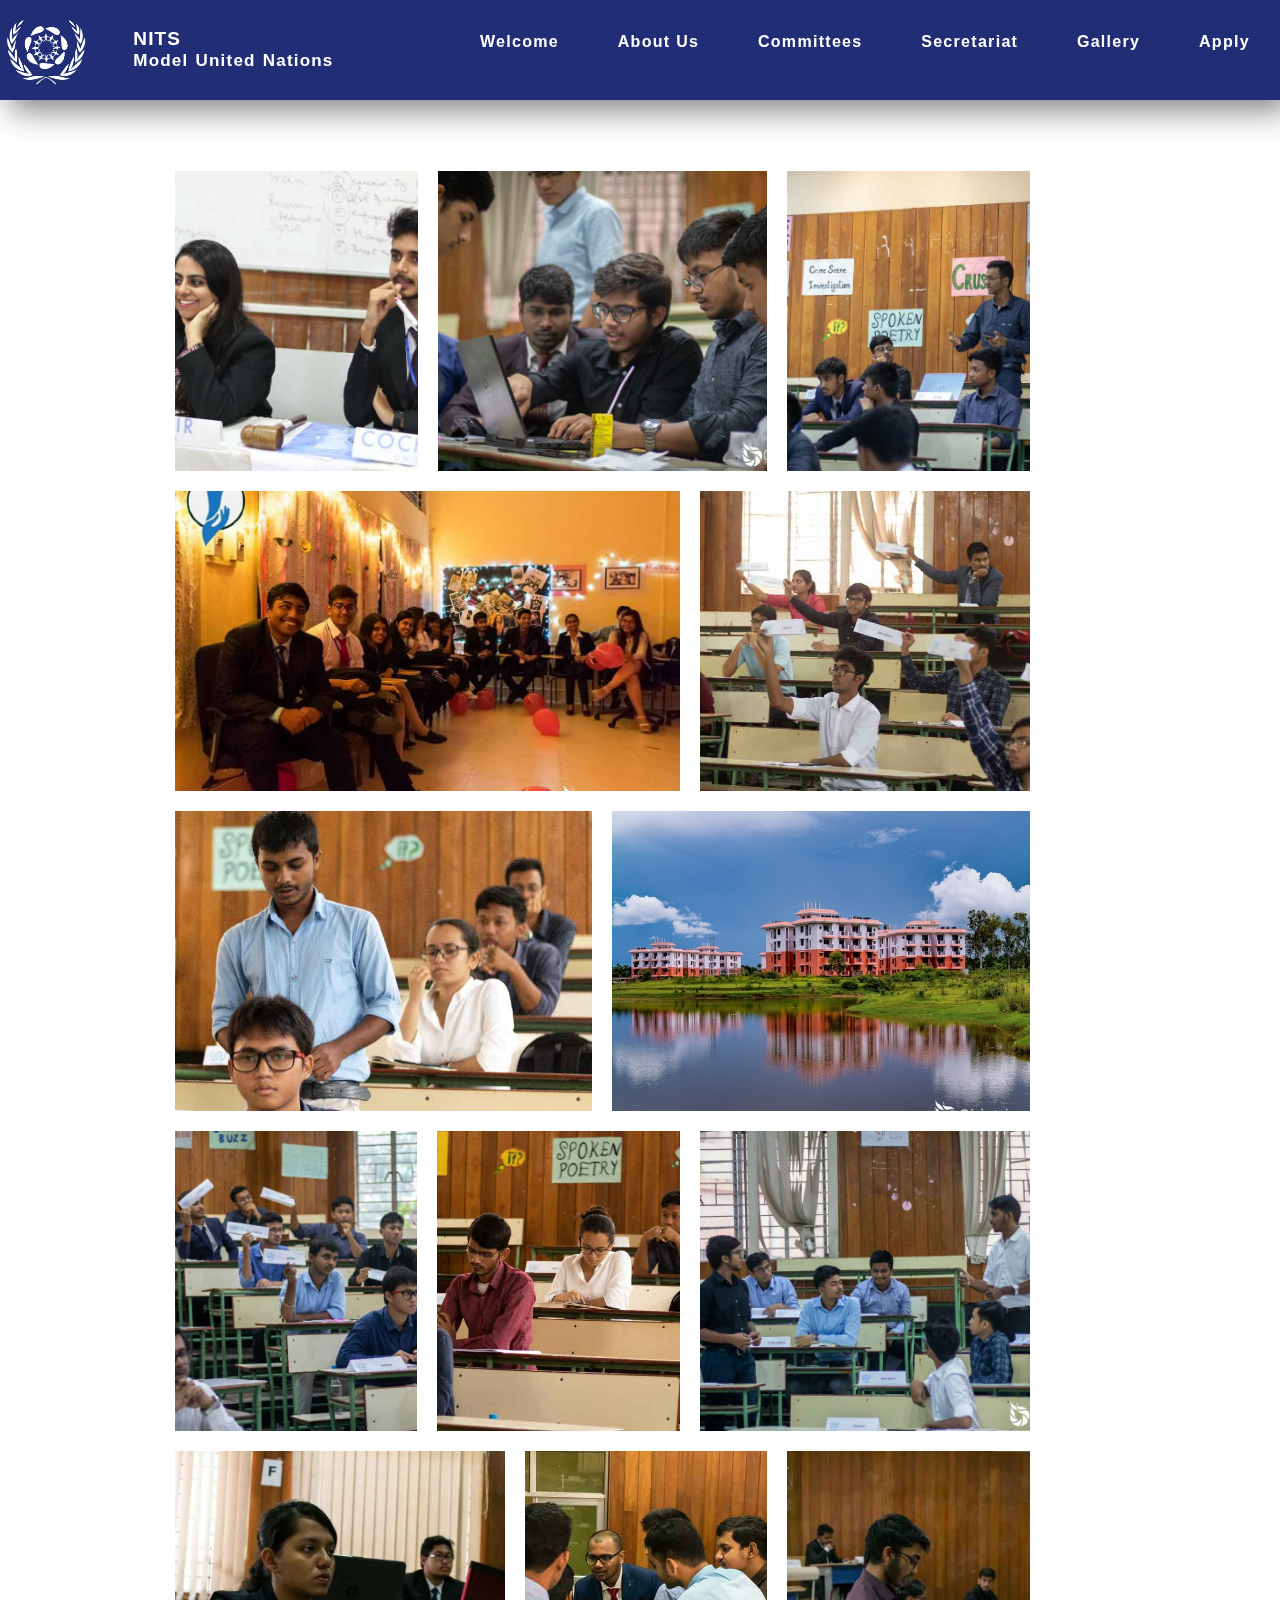
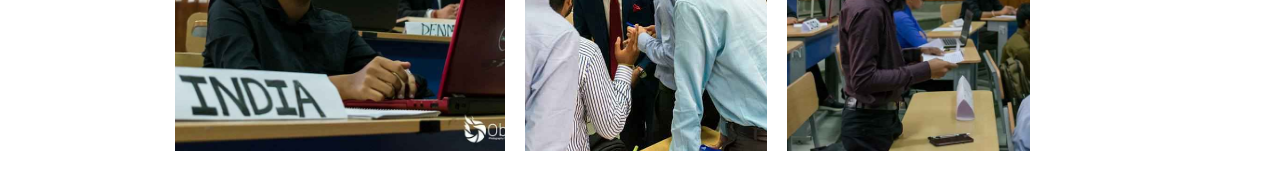
==== gallery.html @ 8ff46b54 "Minor changes made" ====
<!DOCTYPE html>
<html lang="en">
  <head>
    <title>NITS MUN</title>
    <meta charset="utf-8">
    <meta name="viewport" content="width=device-width, initial-scale=1, shrink-to-fit=no">
    <link rel="icon" type="image/icon" href="images/logo_white.png">
    <link rel="stylesheet" type="text/css" href="css/preload.css">
    <link rel="stylesheet" href="css/bootstrap.min.css">
    <link rel="stylesheet" href="css/fancybox.min.css">
    <link rel="stylesheet" href="css/style.css">
  </head>
  <body>
      <div class="preload">
           <img class="rounded-circle logo" src="images/logo white.png" alt="logo" width="550px" height="500px">
	 </div>
      <nav>
    <div class="hamburger"> 
      <div class="line1"></div>
      <div class="line1"></div>
      <div class="line1"></div>
    </div>
<div class="container-style">
  <div class="brand"><img id="image" class="rounded-circle" src="images/logo white1.png" width="90px"></div>
  <div class="tagline">
    <span class="tagline-style">NITS</span>
    <span class="tagline-base">Model United Nations</span>
  </div>
  <div class="navbar-style">
    <ul class="navbar-list">
      <li><a href="index.html" class="underline-opening" target="_blank">Welcome</a></li>
      <li><a href="index.html#aboutus" class="underline-opening">About Us</a></li>
      <li><a href="index.html#committees" class="underline-opening">Committees</a></li>
      <li><a href="team.html" class="underline-opening" target="_blank">Secretariat</a></li>
       <li><a href="gallery.html" class="underline-opening">Gallery</a></li>
      <li><a href="registration.html" class="contact-style underline-opening" target="_blank">Apply</a></li>
  </div>
</div>
</nav>
  <main class="main-content">
    <div class="container-fluid photos">

      <div class="row pt-4 mb-5 text-center">
        <div class="col-4">
          <h2 class="text-style">Gallery</h2>
        </div>
      </div>

      <div class="row align-items-stretch" style="margin-top: 10%;">
        <div class="col-lg-2"></div>
        <div class="col-6 col-md-6 col-lg-3" data-aos="fade-up">
          <a href="images/gallery15.jpg" class="d-block photo-item" data-fancybox="gallery">
            <img src="images/gallery15.jpg" alt="Image" class="img-fluid">
            <div class="photo-text-more">
              <span class="icon icon-search"></span>
            </div>
          </a>
        </div>
        <div class="col-6 col-md-6 col-lg-4" data-aos="fade-up" data-aos-delay="100">
          <a href="images/gallery2.jpg" class="d-block photo-item" data-fancybox="gallery">
            <img src="images/gallery2.jpg" alt="Image" class="img-fluid">
            <div class="photo-text-more">
              <span class="icon icon-search"></span>
            </div>
          </a>
        </div>
        <div class="col-6 col-md-6 col-lg-3" data-aos="fade-up" data-aos-delay="200">
          <a href="images/gallery3.jpg" class="d-block photo-item" data-fancybox="gallery">
            <img src="images/gallery3.jpg" alt="Image" class="img-fluid">
            <div class="photo-text-more">
              <span class="icon icon-search"></span>
            </div>
          </a>
        </div>
        <div class="col-lg-1"></div>
        <div class="col-lg-1"></div>
        <div class="col-6 col-md-6 col-lg-6" data-aos="fade-up">
          <a href="images/gallery4.jpg" class="d-block photo-item" data-fancybox="gallery">
            <img src="images/gallery4.jpg" alt="Image" class="img-fluid">
            <div class="photo-text-more">
              <span class="icon icon-search"></span>
            </div>
          </a>
        </div>
        <div class="col-6 col-md-6 col-lg-4" data-aos="fade-up" data-aos-delay="100">
          <a href="images/gallery5.jpg" class="d-block photo-item" data-fancybox="gallery">
            <img src="images/gallery5.jpg" alt="Image" class="img-fluid">
            <div class="photo-text-more">
              <span class="icon icon-search"></span>
            </div>
          </a>
        </div>
        <div class="col-lg-1"></div>
        <div class="col-lg-1"></div>
        <div class="col-6 col-md-6 col-lg-5" data-aos="fade-up">
          <a href="images/gallery6.jpg" class="d-block photo-item" data-fancybox="gallery">
            <img src="images/gallery6.jpg" alt="Image" class="img-fluid">
            <div class="photo-text-more">
              <span class="icon icon-search"></span>
            </div>
          </a>
        </div>
        <div class="col-6 col-md-6 col-lg-5" data-aos="fade-up" data-aos-delay="100">
          <a href="images/gallery19.jfif" class="d-block photo-item" data-fancybox="gallery">
            <img src="images/gallery19.jfif" alt="Image" class="img-fluid">
            <div class="photo-text-more">
              <span class="icon icon-search"></span>
            </div>
          </a>
        </div>

        <div class="col-lg-1"></div>
        <div class="col-lg-1"></div>
        <div class="col-6 col-md-6 col-lg-3" data-aos="fade-up">
          <a href="images/gallery8.jpg" class="d-block photo-item" data-fancybox="gallery">
            <img src="images/gallery8.jpg" alt="Image" class="img-fluid">
            <div class="photo-text-more">
              <span class="icon icon-search"></span>
            </div>
          </a>
        </div>
        <div class="col-6 col-md-6 col-lg-3" data-aos="fade-up" data-aos-delay="100">
          <a href="images/gallery9.jpg" class="d-block photo-item" data-fancybox="gallery">
            <img src="images/gallery9.jpg" alt="Image" class="img-fluid">
            <div class="photo-text-more">
              <span class="icon icon-search"></span>
            </div>
          </a>
        </div>
        <div class="col-6 col-md-6 col-lg-4" data-aos="fade-up" data-aos-delay="200">
          <a href="images/gallery10.jpg" class="d-block photo-item" data-fancybox="gallery">
            <img src="images/gallery10.jpg" alt="Image" class="img-fluid">
            <div class="photo-text-more">
              <span class="icon icon-search"></span>
            </div>
          </a>
        </div>

        <div class="col-lg-1"></div>
        <div class="col-lg-1"></div>
        <div class="col-6 col-md-6 col-lg-4" data-aos="fade-up">
          <a href="images/image10.jpg" class="d-block photo-item" data-fancybox="gallery">
            <img src="images/image10.jpg" alt="Image" class="img-fluid">
            <div class="photo-text-more">
              <span class="icon icon-search"></span>
            </div>
          </a>
        </div>
        <div class="col-6 col-md-6 col-lg-3" data-aos="fade-up" data-aos-delay="100">
          <a href="images/image8.jpg" class="d-block photo-item" data-fancybox="gallery">
            <img src="images/image8.jpg" alt="Image" class="img-fluid">
            <div class="photo-text-more">
              <span class="icon icon-search"></span>
            </div>
          </a>
        </div>
        <div class="col-6 col-md-6 col-lg-3" data-aos="fade-up" data-aos-delay="200">
          <a href="images/image13.jpg" class="d-block photo-item" data-fancybox="gallery">
            <img src="images/image13.jpg" alt="Image" class="img-fluid">
            <div class="photo-text-more">
              <span class="icon icon-search"></span>
            </div>
          </a>
        </div>
        <div class="col-lg-1"></div>
      </div>
    </div>
  </main>

</div>
<script src="js/preloader.js"></script>
<script>
  const hamburger = document.querySelector('.hamburger');
  const navbarList = document.querySelector('.navbar-list');
  const links = document.querySelectorAll('.navbar-list li');
  const brand = document.querySelector('.brand');
  hamburger.addEventListener("click",()=>{
      navbarList.classList.toggle("open");
      if(brand.style.display === "none")
      { 
        setTimeout(()=>{
             brand.style.display = "flex";
        },1000);
       }
      else
      {
           brand.style.display = "none";
      }
  });
</script>
  <script src="js/jquery-3.3.1.min.js"></script>
  <script src="js/jquery.fancybox.min.js"></script>
  <script src="js/main.js"></script>
    
  </body>
</html>
---- css/preload.css ----
*{
	box-sizing: border-box;
	margin:0;
	padding:0;
}
.preload{
	position:fixed;
	top:0;
	width:100%;
	height:100vh;
	/*background-image:url('images/bg.jpg');
	background-size: cover;
	background-repeat: no-repeat;
	background-origin: content-box;*/
	background-color: #212d74;
	display: flex;
	justify-content: center;
	align-items: center;
    transition: opacity 0.5s ease;
    z-index:2000;
}
.preload::before{
	content: "";
  display: block;
  position: absolute;
  z-index: -1;
  width: 100%;
  height: 100vh;
  top: 0;
  left: 0;
  background-color: rgba(0,0,0,0.65);
}
.preload-finish{
	opacity:0;
	pointer-events: none;
}
.logo{
	align-self: center;
	margin-top: 13%;
	width:550px;
    z-index: 1000;
    animation: logo 3s ease-in-out infinite alternate; 
   
    
}
@keyframes logo{
	from{
		transform: translateY(-30px);
	}
	to{
		transform: translateY(50px);
	}
}
---- css/style.css ----
::-moz-selection {
  background: #000;
  color: #fff; }

::selection {
  background: #000;
  color: #fff; }

a {
  -webkit-transition: .3s all ease;
  -o-transition: .3s all ease;
  transition: .3s all ease; }
  a:hover {
    text-decoration: none; 
  }
html{
  scroll-behavior: smooth;
}
h1, h2, h3, h4, h5,
.h1, .h2, .h3, .h4, .h5 {
  font-family: "Quicksand", -apple-system, BlinkMacSystemFont, "Segoe UI", Roboto, "Helvetica Neue", Arial, sans-serif, "Apple Color Emoji", "Segoe UI Emoji", "Segoe UI Symbol", "Noto Color Emoji"; }
.text-style{
  color:white;
  font-size:30px;
  margin-left: 175%;
}
@media screen and (max-width: 768px){
  .text-style{
    font-size:18px;
  }
}
*, *::before, *::after {
  box-sizing: border-box;
}
.container-style{
    width: 100%;
display: grid;
grid-template-columns: 0.5fr 1.3fr 3fr;
grid-template-rows: 100px;
justify-content: center;
align-items: center;
z-index: 100;
background:#212d74;
position: fixed;
box-shadow: 10px 10px 30px rgba(0,0,0,0.50);
  }
  .navbar-list{
    display: flex;
    justify-content: space-between;
  }
  .navbar-list{
    list-style: none;
  }
  .navbar-list a{
    color:white;
    text-decoration: none;
    outline:none;
    font-size: 16px;
    font-weight: bolder;
    letter-spacing: 1.3px;
    padding-right:30px;
  }
/*  .navbar-list a:hover{
    border-bottom:2px solid lightblue;
    border-top:2px solid lightblue;
    transition: all 0.3s ease-in-out;
  }*/
  .tagline .tagline-style{
    display: block;
    font-weight: bolder;
    font-size: 19px;
    line-height: 1.2;
    letter-spacing: 1.1px;
    color:white;
    word-spacing: 1.3px;
  }
  .tagline .tagline-base{
    color:white;
    display: block;
    font-weight: bolder;
    font-size: 17px;
    line-height: 1.2;
    letter-spacing: 1.2px;
    word-spacing: 1.2px;
  }
  @import url('https://fonts.googleapis.com/css?family=Work+Sans:300,600');
body {
  margin: 0;
  padding:0;
  font-family: 'Work Sans', sans-serif;
  font-weight: 400;
  overflow-x:hidden;
  background-size: cover;
  background-repeat: no-repeat;
}
@media screen and (min-width:769px){
  .contact-style{
    padding-right:40px;
  }
}
@media screen and (max-width:768px){
  .line1{
    width:30px;
    height:3px;
    background:white;
    margin:5px;
  }
  nav{
    position:relative;
    right:5%;
  }
  .hamburger{
    position:absolute;
    top:50%;
    transform: translate(-5%,-50%);
    cursor:pointer;
    right:5%;
    z-index : 2 ;
  }
  .navbar-list{
    overflow-x: hidden;
    position: absolute;
   background:#212d74;
    background-size: cover;
    height: 50vh;
    width:112%;
    flex-direction: column;
    align-items: center;
    justify-content: space-around;
    clip-path: circle(100px at 90% -20%);
    -webkit-clip-path:circle(100px at 90% -20%);
    transition : all 1s ease-out;
    z-index:2;
  }
  .navbar-list.open{
    clip-path: circle(1050px at 90% -20%);
    -webkit-clip-path:circle(1050px at 90% -20%);
    z-index: 3;
  }
  .tagline{
    display:none;
  }
  .container-style{
    width:112%;
    position: initial;
  }
  .contact-style{
    padding-right: 0;
  }
  .brand{
    position: relative;
    margin-left: 40%;
  }
}
.underline-opening:after,
.underline-opening:before{
    position:absolute;
    z-index:100;
}
.underline-opening:after {
    content: "";
    width: 3px;
    height: 3px;
    bottom: 0;
    left: 0;
    right: 0;
    margin: -10px auto;
}

.underline-opening:focus:after,
.underline-opening:hover:after {
    width: 100%;
    height: 3px;
    margin-right:10px;
}

.underline-opening:before {
    content: "";
    width: 3px;
    height: 3px;
    bottom: 0;
    right: 0;
    left: 0;
    margin: -10px auto;
}

.underline-opening:focus:before,
.underline-opening:hover:before {
    width: 100%;
    height: 3px;
   margin-right:10px;
}
.navbar-list a {
    position: relative;
    z-index: 50;
    text-decoration: none;
    -webkit-tap-highlight-color: transparent;
    overflow: hidden
}
.navbar-list a {
    -webkit-transition: color 1s ease;
    -moz-transition: color 1s  ease;
    -ms-transition: color 1s ease;
    -o-transition: color 1s ease;
    cursor: pointer
}
.navbar-list a {
    box-sizing: border-box;
    -moz-box-sizing: border-box;
    -webkit-box-sizing: border-box;
    -webkit-user-select: none;
    -moz-user-select: none;
    -ms-user-select: none;
    user-select: none;
    transition: color 1s ease
}

.navbar-list a:focus,
.navbar-list a:hover {
    outline: 0;
    /*color: #1B98E0;*/
    -webkit-transition: color 1s ease;
    -moz-transition: color 1s ease;
    -ms-transition: color 1s ease;
    -o-transition: color 1s ease;
    transition: color 1s ease;
    cursor: pointer
}

.navbar-list a:after,
.navbar-list a:before {
    -webkit-transition: all 1s ease 0s;
    -moz-transition: all 1s ease 0s;
    -ms-transition: all 1s ease 0s;
    -o-transition: all 1s ease 0s;
    transition: all 1s ease 0s
}

.navbar-list a:focus:after,
.navbar-list a:focus:before,
.navbar-list a:hover:after,
.navbar-list a:hover:before {
    outline: 0;
    background-color: #7890cd;
    -webkit-transition: all 1s ease 0s;
    -moz-transition: all 1s ease 0s;
    -ms-transition: all 1s ease 0s;
    -o-transition: all 1s ease 0s;
    transition: all 1s ease 0s
}
.main-content {
  float: left;
  width: calc(100% - 250px); }
  @media (max-width: 991.98px) {
    .main-content {
      width: 100%;
      position: relative;
      float: none; } }
  .main-content .container-fluid {
    margin-left: 0;
    margin-right: 0;
    padding-left: 0;
    padding-right: 0; }
    @media (max-width: 991.98px) {
      .main-content .container-fluid {
        padding-left: 15px;
        padding-right: 15px; } }
  .main-content .photos .photo-item {
    position: relative; }
    .main-content .photos .photo-item:after {
      position: absolute;
      content: "";
      left: 0;
      right: 0;
      bottom: 0;
      top: 0;
      background: rgba(0, 0, 0, 0.6);
      z-index: 1;
      -webkit-transition: .3s all ease;
      -o-transition: .3s all ease;
      transition: .3s all ease;
      opacity: 0;
      visibility: hidden; }
    .main-content .photos .photo-item .photo-text-more {
      position: absolute;
      z-index: 3;
      top: 50%;
      left: 50%;
      width: 100%;
      -webkit-transform: translate(-50%, -50%);
      -ms-transform: translate(-50%, -50%);
      transform: translate(-50%, -50%);
      margin-top: 30px;
      -webkit-transition: .3s all ease;
      -o-transition: .3s all ease;
      transition: .3s all ease;
      opacity: 0;
      visibility: hidden;
      text-align: center; }
      .main-content .photos .photo-item .photo-text-more .icon {
        color: #fff;
        font-size: 20px; }
      .main-content .photos .photo-item .photo-text-more .heading {
        font-size: 16px;
        color: #fff;
        margin-bottom: 0; }
      .main-content .photos .photo-item .photo-text-more .meta {
        color: #cccccc;
        text-transform: uppercase;
        font-size: 12px; }
    .main-content .photos .photo-item img {
      width: 100%;
      -o-object-fit: cover;
      object-fit: cover;
      height: 300px;
      margin-bottom: 20px; }
      @media (max-width: 575.98px) {
        .main-content .photos .photo-item img {
          height: 200px; } }
    .main-content .photos .photo-item:hover:after {
      opacity: 1;
      visibility: visible; }
    .main-content .photos .photo-item:hover .photo-text-more {
      margin-top: 0;
      opacity: 1;
      visibility: visible; }

.site-mobile-menu .site-mobile-menu-body ul:first-child {
  margin-bottom: 20px !important;
  float: left; }

.site-mobile-menu .site-mobile-menu-body .site-nav-wrap + .site-nav-wrap {
  float: left;
  display: block;
  position: relative; }
  .site-mobile-menu .site-mobile-menu-body .site-nav-wrap + .site-nav-wrap li, .site-mobile-menu .site-mobile-menu-body .site-nav-wrap + .site-nav-wrap li a {
    float: none;
    width: auto;
    display: inline; }
    
    header
    {
      overflow:hidden;
    }
    header::-webkit-scrollbar
    {
      width:0;
    }
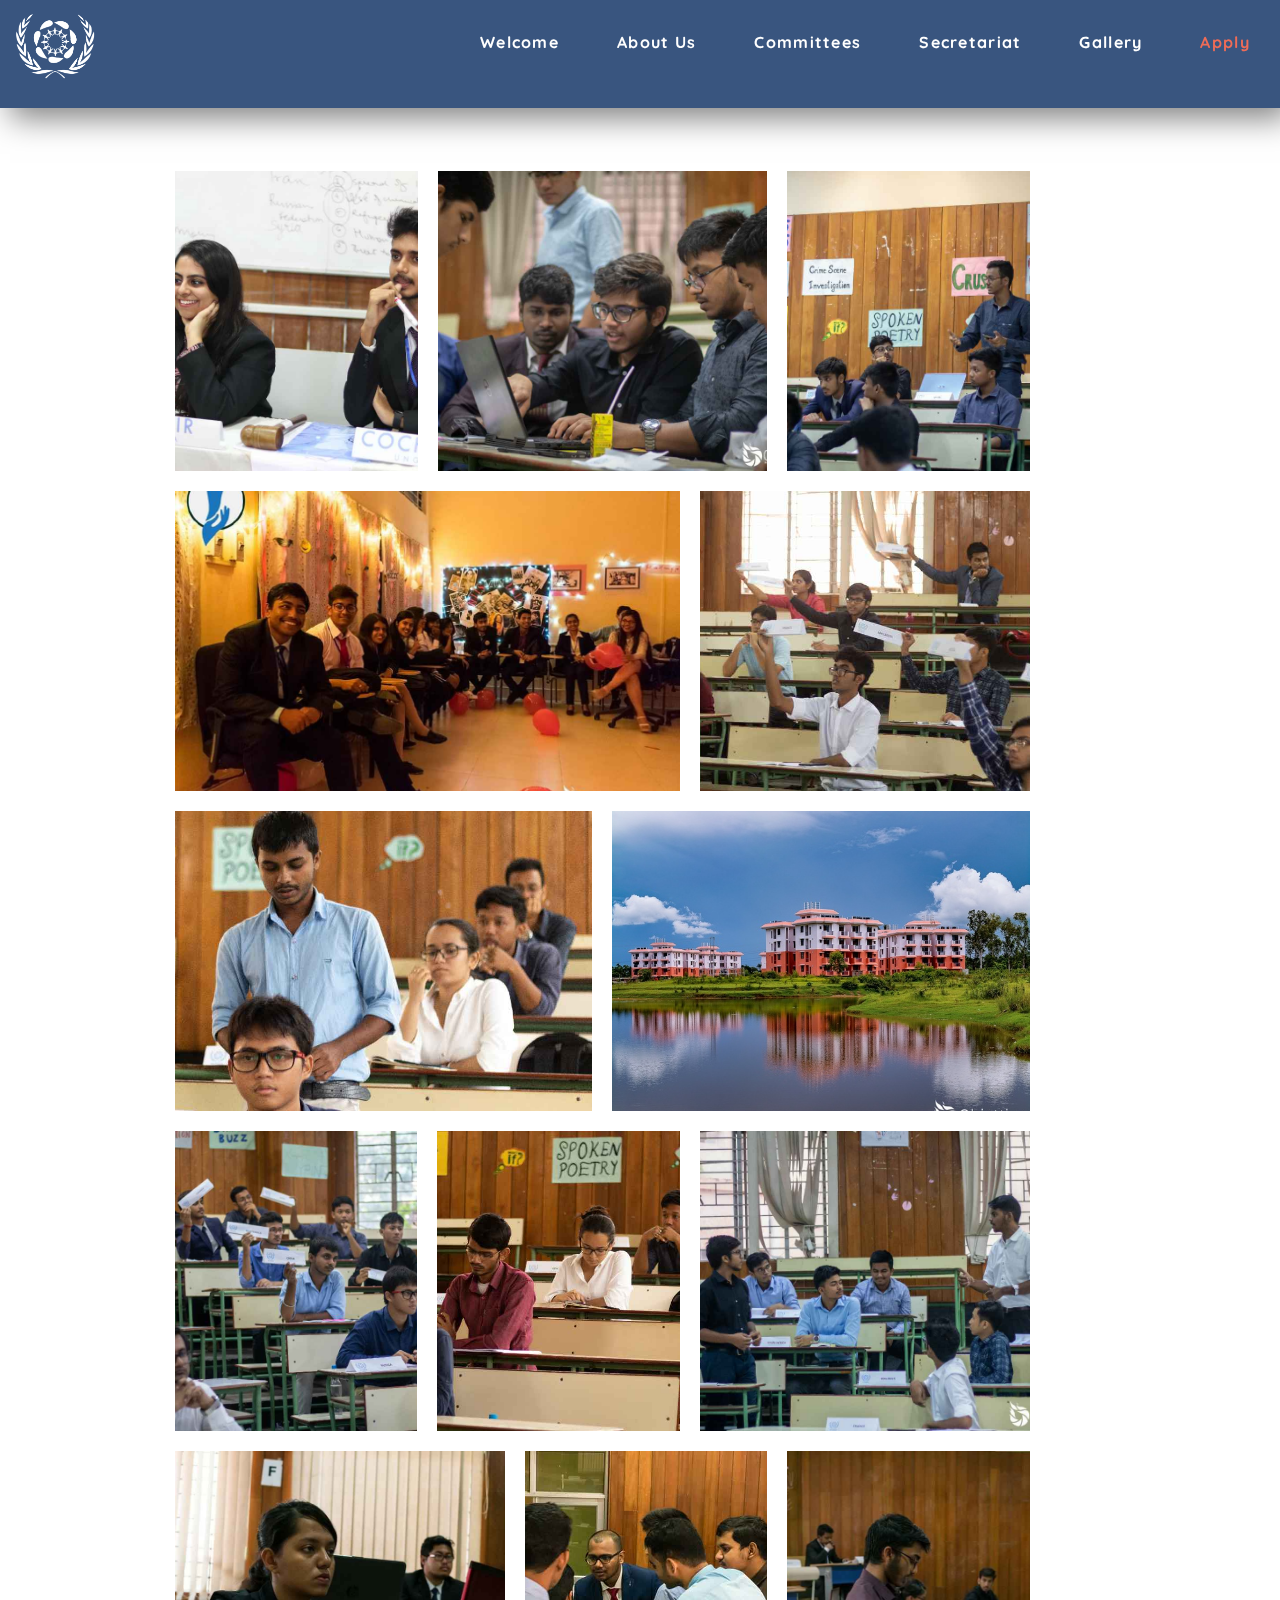
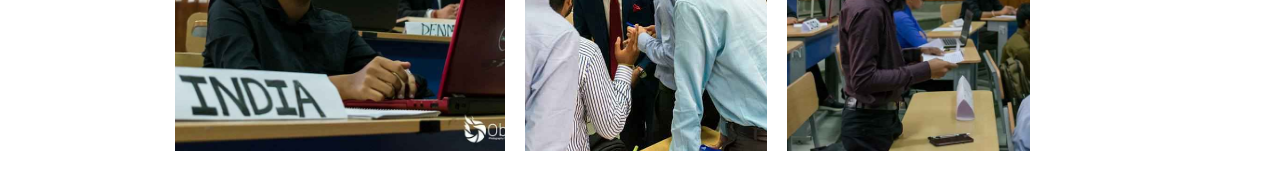
==== commit c3688fdb: "Final Changes" ====
--- a/gallery.html
+++ b/gallery.html
@@ -14,17 +14,17 @@
       <div class="preload">
            <img class="rounded-circle logo" src="images/logo white.png" alt="logo" width="550px" height="500px">
 	 </div>
-      <nav>
+<nav>
     <div class="hamburger"> 
       <div class="line1"></div>
       <div class="line1"></div>
       <div class="line1"></div>
     </div>
-<div class="container-style">
-  <div class="brand"><img id="image" class="rounded-circle" src="images/logo white1.png" width="90px"></div>
+<div class="container-style" style="height:12vh;">
+  <div class="brand"><img id="image" class="rounded-circle" src="images/logo white1.png" width="90px" style="padding-bottom: 12px;margin-left: 7%;"></div>
   <div class="tagline">
-    <span class="tagline-style">NITS</span>
-    <span class="tagline-base">Model United Nations</span>
+    <!-- <span class="tagline-style">NITS</span>
+    <span class="tagline-base">Model United Nations</span> -->
   </div>
   <div class="navbar-style">
     <ul class="navbar-list">
@@ -33,7 +33,7 @@
       <li><a href="index.html#committees" class="underline-opening">Committees</a></li>
       <li><a href="team.html" class="underline-opening" target="_blank">Secretariat</a></li>
        <li><a href="gallery.html" class="underline-opening">Gallery</a></li>
-      <li><a href="registration.html" class="contact-style underline-opening" target="_blank">Apply</a></li>
+      <li><a href="registration.html" class="contact-style underline-opening" target="_blank" style="color: #ef6c57">Apply</a></li>
   </div>
 </div>
 </nav>
@@ -167,7 +167,6 @@
     </div>
   </main>
 
-</div>
 <script src="js/preloader.js"></script>
 <script>
   const hamburger = document.querySelector('.hamburger');
--- a/css/preload.css
+++ b/css/preload.css
@@ -18,6 +18,14 @@
 	align-items: center;
     transition: opacity 0.5s ease;
     z-index:2000;
+}
+@media (orientation: portrait){
+    .preload{
+        display:flex;
+        justify-content: center;
+        width: 90%;
+        margin-left: -9%;
+    }
 }
 .preload::before{
 	content: "";
--- a/css/style.css
+++ b/css/style.css
@@ -1,3 +1,9 @@
+@import url('https://fonts.googleapis.com/css?family=Noto+Sans&display=swap');
+@import url('https://fonts.googleapis.com/css?family=Crimson+Text|Karla:400i&display=swap');
+@import url('https://fonts.googleapis.com/css?family=Crete+Round|Pacifico|Quicksand&display=swap');
+@import url('https://fonts.googleapis.com/css?family=Lobster&display=swap');
+@import url('https://fonts.googleapis.com/css?family=Bebas+Neue|Poiret+One|Titillium+Web&display=swap');
+
 ::-moz-selection {
   background: #000;
   color: #fff; }
@@ -16,9 +22,22 @@
 html{
   scroll-behavior: smooth;
 }
+
 h1, h2, h3, h4, h5,
 .h1, .h2, .h3, .h4, .h5 {
-  font-family: "Quicksand", -apple-system, BlinkMacSystemFont, "Segoe UI", Roboto, "Helvetica Neue", Arial, sans-serif, "Apple Color Emoji", "Segoe UI Emoji", "Segoe UI Symbol", "Noto Color Emoji"; }
+  /*font-family: "Noto Sans", sans-serif;*/
+  font-family: 'Bebas Neue', !important;
+font-weight: bold;
+  }
+p,a
+{
+  /*font-family: "Noto Sans", sans-serif!important;*/
+  font-family: 'Bebas Neue',!important;
+}
+/*h1, h2, h3, h4, h5,
+.h1, .h2, .h3, .h4, .h5 {
+  font-family: "Quicksand", -apple-system, BlinkMacSystemFont, "Segoe UI", Roboto,
+   "Helvetica Neue", Arial, sans-serif, "Apple Color Emoji", "Segoe UI Emoji", "Segoe UI Symbol", "Noto Color Emoji"; }*/
 .text-style{
   color:white;
   font-size:30px;
@@ -40,7 +59,7 @@
 justify-content: center;
 align-items: center;
 z-index: 100;
-background:#212d74;
+background:rgba(35, 66, 113, 0.9);
 position: fixed;
 box-shadow: 10px 10px 30px rgba(0,0,0,0.50);
   }
@@ -83,11 +102,10 @@
     letter-spacing: 1.2px;
     word-spacing: 1.2px;
   }
-  @import url('https://fonts.googleapis.com/css?family=Work+Sans:300,600');
+
 body {
   margin: 0;
   padding:0;
-  font-family: 'Work Sans', sans-serif;
   font-weight: 400;
   overflow-x:hidden;
   background-size: cover;
@@ -109,39 +127,39 @@
     position:relative;
     right:5%;
   }
-  .hamburger{
+   .hamburger{
     position:absolute;
     top:50%;
     transform: translate(-5%,-50%);
     cursor:pointer;
-    right:5%;
+    right:0;
     z-index : 2 ;
   }
   .navbar-list{
     overflow-x: hidden;
     position: absolute;
-   background:#212d74;
+   background: rgba(35, 66, 113, 0.9);
     background-size: cover;
     height: 50vh;
-    width:112%;
+    width:100%;
     flex-direction: column;
     align-items: center;
     justify-content: space-around;
-    clip-path: circle(100px at 90% -20%);
-    -webkit-clip-path:circle(100px at 90% -20%);
+    clip-path: circle(100px at 90% -32%);
+    -webkit-clip-path:circle(100px at 90% -32%);
     transition : all 1s ease-out;
     z-index:2;
   }
   .navbar-list.open{
     clip-path: circle(1050px at 90% -20%);
     -webkit-clip-path:circle(1050px at 90% -20%);
-    z-index: 3;
+    z-index: 1000;
   }
   .tagline{
     display:none;
   }
   .container-style{
-    width:112%;
+    width:105%;
     position: initial;
   }
   .contact-style{
@@ -241,7 +259,8 @@
 .navbar-list a:hover:after,
 .navbar-list a:hover:before {
     outline: 0;
-    background-color: #7890cd;
+    /*background-color: #7890cd;*/
+    background-color: #ff5733;
     -webkit-transition: all 1s ease 0s;
     -moz-transition: all 1s ease 0s;
     -ms-transition: all 1s ease 0s;
@@ -274,7 +293,6 @@
       right: 0;
       bottom: 0;
       top: 0;
-      background: rgba(0, 0, 0, 0.6);
       z-index: 1;
       -webkit-transition: .3s all ease;
       -o-transition: .3s all ease;
